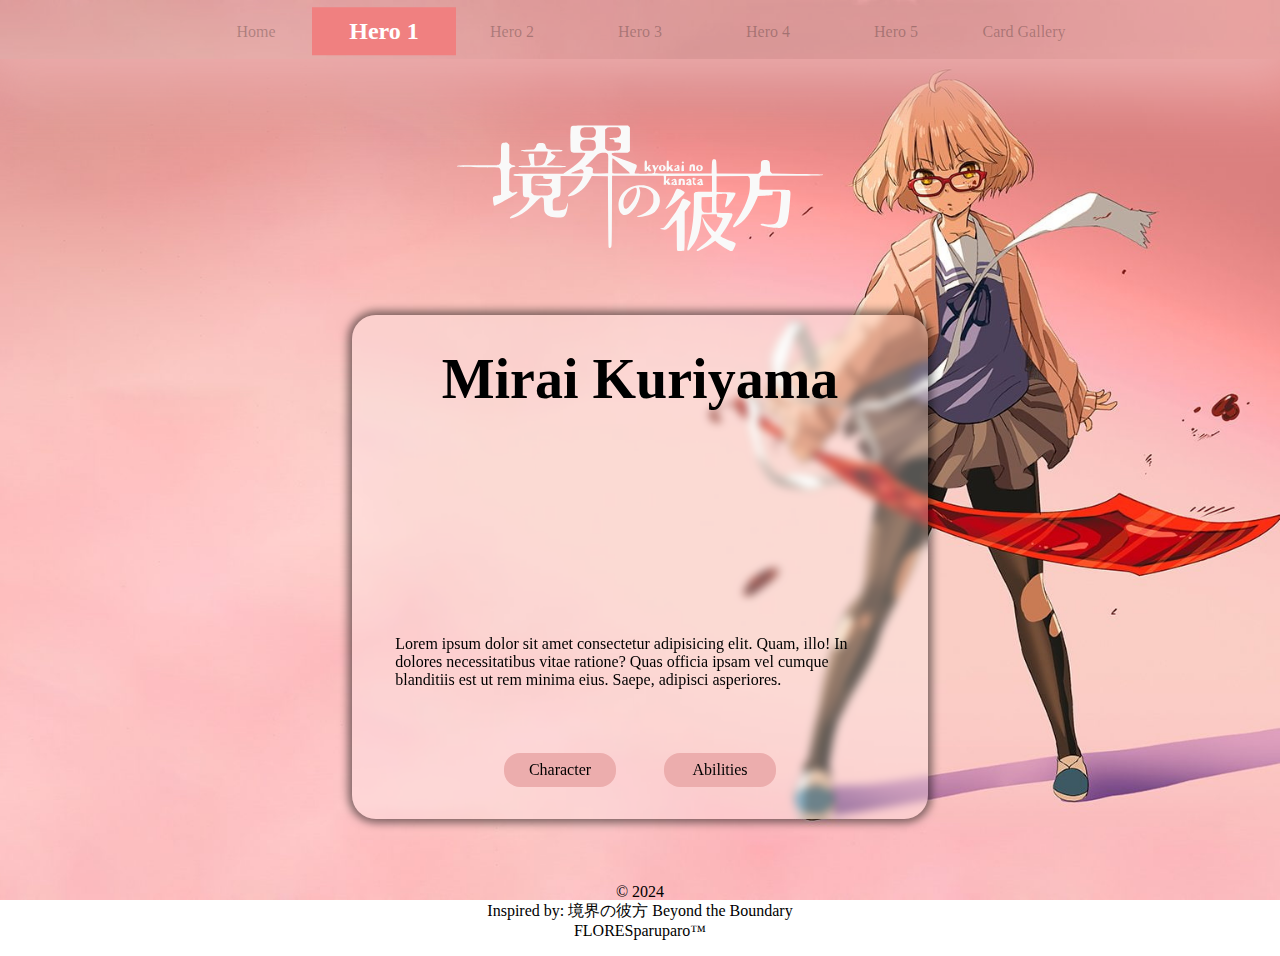
==== pages/hero-gallery/hero-1/index.html @ 5d5a173a "Multiple changes" ====
<!DOCTYPE html>
<html lang="en">
<head>
    <meta charset="UTF-8">
    <meta name="viewport" content="width=device-width, initial-scale=1.0">
    <title>Mirai Kuriyama</title>

    <link rel="stylesheet" href="./assets/css/dev.css">
    <link rel="stylesheet" href="./assets/css/header.css">
    <link rel="stylesheet" href="./assets/css/main.css">
    <link rel="stylesheet" href="./assets/css/footer.css">
</head>
<body>
    <header>
        <div class="container">
            <nav class="navigation">
                <a href="../../../index.html" class="link">
                    <p>Home</p>
                </a>
                <a href="../../hero-gallery/hero-1/index.html" class="link">
                    <p>Hero 1</p>
                </a>
                <a href="../../hero-gallery/hero-2/index.html" class="link">
                    <p>Hero 2</p>
                </a>
                <a href="../../hero-gallery/hero-3/index.html" class="link">
                    <p>Hero 3</p>
                </a>
                <a href="../../hero-gallery/hero-4/index.html" class="link">
                    <p>Hero 4</p>
                </a>
                <a href="../../hero-gallery/hero-5/index.html" class="link">
                    <p>Hero 5</p>
                </a>
                <a href="../card-gallery/index.html" class="link">
                    <p>Card Gallery</p>
                </a>
            </nav>
        </div>
    </header>

    <main>
        <div class="container">
            <section class="title">
                <img src="./assets/svg/Kyoukai_no_Kanata_logo_2.svg" title="Kyoukai no Kanata | Beyond the Boundary">
            </section>
            <section class="card">
                <b class="name">Mirai Kuriyama</b>
                <iframe src="https://www.youtube-nocookie.com/embed/JCQ_Xjaz5ek?si=NIoVGn-FzZQ3_l3x" title="YouTube video player" frameborder="0" allow="accelerometer; autoplay; clipboard-write; encrypted-media; gyroscope; picture-in-picture; web-share" referrerpolicy="strict-origin-when-cross-origin" allowfullscreen class="video_link"></iframe>
                <p class="description">
                    Lorem ipsum dolor sit amet consectetur adipisicing elit. Quam, illo! In dolores necessitatibus vitae ratione? Quas officia ipsam vel cumque blanditiis est ut rem minima eius. Saepe, adipisci asperiores.
                </p>
                <nav class="navigation">
                    <a href="">Character</a>
                    <a href="">Abilities</a>
                </nav>
            </section>
        </div>
    </main>

    <footer>
        <div class="container">
            <p>&copy 2024</p>
            <p>Inspired by: 境界の彼方 Beyond the Boundary</p>
            <p>FLORESparuparo&#8482</p>
        </div>
    </footer>
</body>
</html>
---- pages/hero-gallery/hero-1/assets/css/dev.css ----
body {
    display: grid;
    grid-template-rows: auto 1fr auto;

    height: 100vh;
    margin: 0;

    background: url("../img/wallpaperflare.com_wallpaper.jpg") no-repeat center center/cover;
}

/* dev  *//*
main * {
    border-color: rgba(255, 0, 0, 0.5);
    border-width: 1px;
    border-style: dashed;
}
---- pages/hero-gallery/hero-1/assets/css/header.css ----
header {

    & .container {
        display: flex;
        flex-direction: column;
        align-items: center;

        max-height: max-content;
        max-width: 100dvw;
        padding: .5rem;
        background-color: rgba(255, 255, 255, 0.25);
        box-shadow: 0 0 4rem 2rem #ecadad;

        & .navigation {
            display: flex;
            flex-direction: row;
            column-gap: 2rem;

            margin-top: .5rem;

            & .link {
                display: flex;
                flex-direction: row;
                justify-content: center;

                height: 2rem;
                width: 6rem;
                text-decoration: none;
                border-bottom-color: transparent;
                border-bottom-style: solid;
                transition: 0.5s;

                &:nth-of-type(2) {
                    transform: scale(1.5);
    
                    & p {
                        color: white;
                        background-color: lightcoral;
                        font-weight: bold;
                        cursor: default;
                    }
                }

                & p {
                    align-content: center;

                    height: inherit;
                    width: inherit;
                    margin: 0;
                    color: #00000040;
                    text-align: center;
                    transition: 0.5s;
                }

                &:hover:not(:nth-of-type(2)) {
                    border-color: white;
                    border-bottom-style: solid;

                    & p {
                        translate: 0 -.5rem;
                        color: white;
                    }
                }
            }
        }
    }
}
---- pages/hero-gallery/hero-1/assets/css/main.css ----
main {

    & .container {
        display: flex;
        flex-direction: column;
        align-items: center;
        row-gap: 4rem;

        padding: 4rem;

        & .title {
            align-self: center;

            height: 8rem;

            & img {
                height: inherit;
            }
        }

        & .card {
            display: flex;
            flex-direction: row;
            flex-wrap: wrap;
            justify-content: center;
            column-gap: 2rem;
            row-gap: .5rem;

            width: 50%;
            background-color: #ffffff40;
            padding-block: 2rem;
            border-radius: 1.5rem;
            box-shadow: 0 0 8px 4px #00000080;
            backdrop-filter: blur(4px);

            & .name {
                align-self: center;

                font-size: 3.5rem;
            }

            & .video_link {
                height: 12rem;
                width: 22rem;
                border-radius: 1rem;
            }

            & .description {width: 85%;
            }

            & .navigation {
                display: flex;
                justify-content: center;
                column-gap: 3rem;
                margin-top: 2.5rem;

                & a {
                    width: 6rem;
                    text-align: center;
                    text-decoration: none;
                    color: black;
                    background-color: #ecadad;
                    padding: .5rem;
                    border-radius: 1rem;
                    transition: .3s;

                    &:hover {
                        background-color:lightcoral;
                        transform: scale(1.2);
                    }

                    &:active {
                        transform: scale(1);
                    }
                }
            }
        }
    }
}
---- pages/hero-gallery/hero-1/assets/css/footer.css ----
footer {

    & .container {
        display: flex;
        flex-direction: column;
        align-items: center;

        padding-bottom: 1rem;

        & p {
            margin: 0;
        }
    }
}
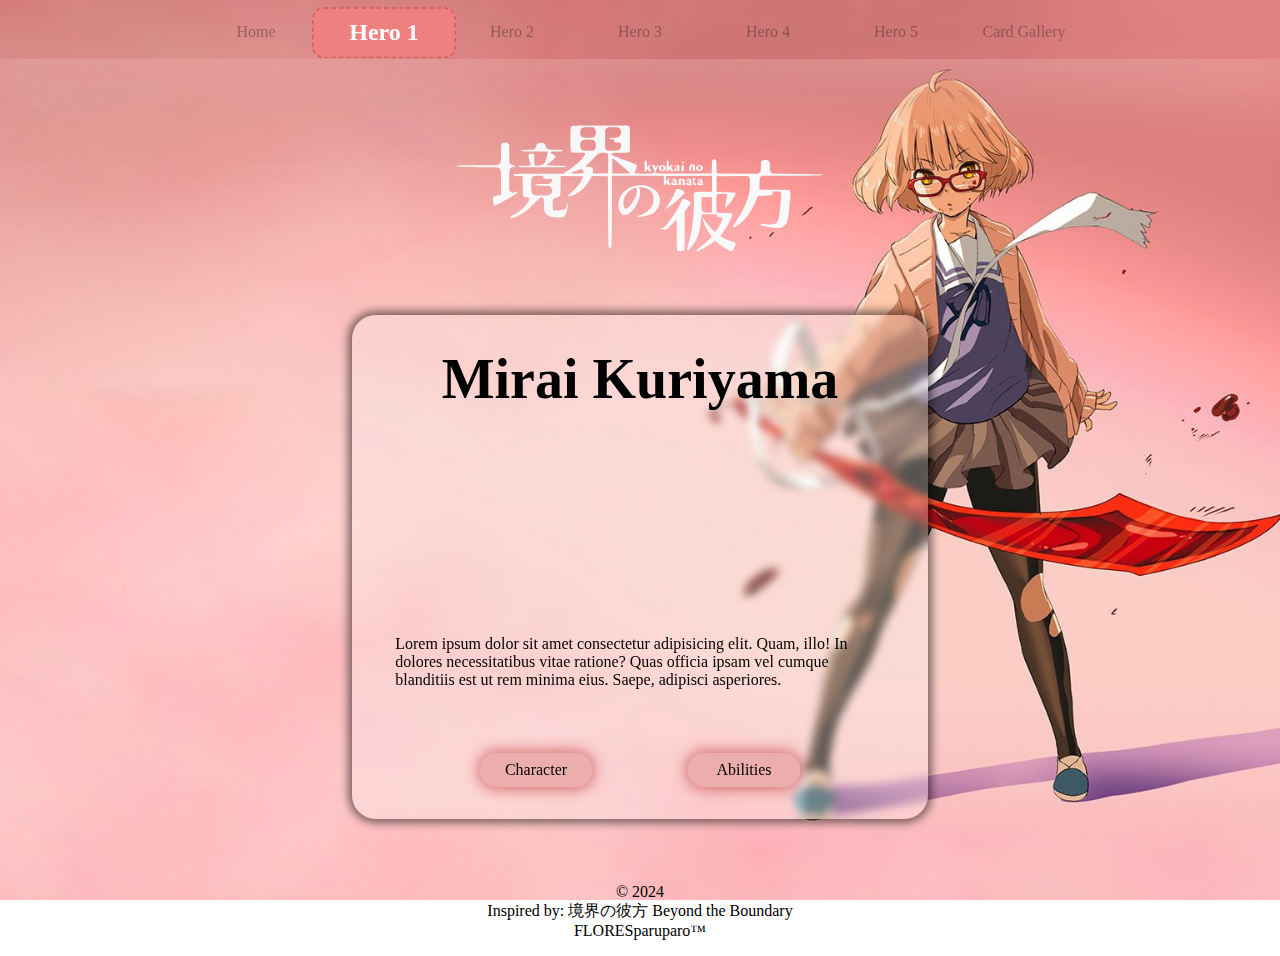
==== commit acfbe872: "Multiple changes" ====
--- a/pages/hero-gallery/hero-1/index.html
+++ b/pages/hero-gallery/hero-1/index.html
@@ -32,7 +32,7 @@
                 <a href="../../hero-gallery/hero-5/index.html" class="link">
                     <p>Hero 5</p>
                 </a>
-                <a href="../card-gallery/index.html" class="link">
+                <a href="../../card-gallery/index.html" class="link">
                     <p>Card Gallery</p>
                 </a>
             </nav>
@@ -42,7 +42,7 @@
     <main>
         <div class="container">
             <section class="title">
-                <img src="./assets/svg/Kyoukai_no_Kanata_logo_2.svg" title="Kyoukai no Kanata | Beyond the Boundary">
+                <img src="./assets/svg/Kyoukai_no_Kanata_logo.svg" title="Kyoukai no Kanata | Beyond the Boundary">
             </section>
             <section class="card">
                 <b class="name">Mirai Kuriyama</b>
--- a/pages/hero-gallery/hero-1/assets/css/header.css
+++ b/pages/hero-gallery/hero-1/assets/css/header.css
@@ -8,8 +8,8 @@
         max-height: max-content;
         max-width: 100dvw;
         padding: .5rem;
-        background-color: rgba(255, 255, 255, 0.25);
-        box-shadow: 0 0 4rem 2rem #ecadad;
+        box-shadow: 0 0 4rem 2rem #ecadad77;
+        backdrop-filter: blur(5px);
 
         & .navigation {
             display: flex;
@@ -36,6 +36,10 @@
                     & p {
                         color: white;
                         background-color: lightcoral;
+                        border-radius: .5rem;
+                        border-width: 1px;
+                        border-style: dashed;
+                        border-color:indianred;
                         font-weight: bold;
                         cursor: default;
                     }
@@ -47,7 +51,7 @@
                     height: inherit;
                     width: inherit;
                     margin: 0;
-                    color: #00000040;
+                    color: #00000050;
                     text-align: center;
                     transition: 0.5s;
                 }
--- a/pages/hero-gallery/hero-1/assets/css/main.css
+++ b/pages/hero-gallery/hero-1/assets/css/main.css
@@ -51,7 +51,7 @@
             & .navigation {
                 display: flex;
                 justify-content: center;
-                column-gap: 3rem;
+                column-gap: 6rem;
                 margin-top: 2.5rem;
 
                 & a {
@@ -60,6 +60,7 @@
                     text-decoration: none;
                     color: black;
                     background-color: #ecadad;
+                    box-shadow: 0 0 1rem 1px indianred;
                     padding: .5rem;
                     border-radius: 1rem;
                     transition: .3s;
